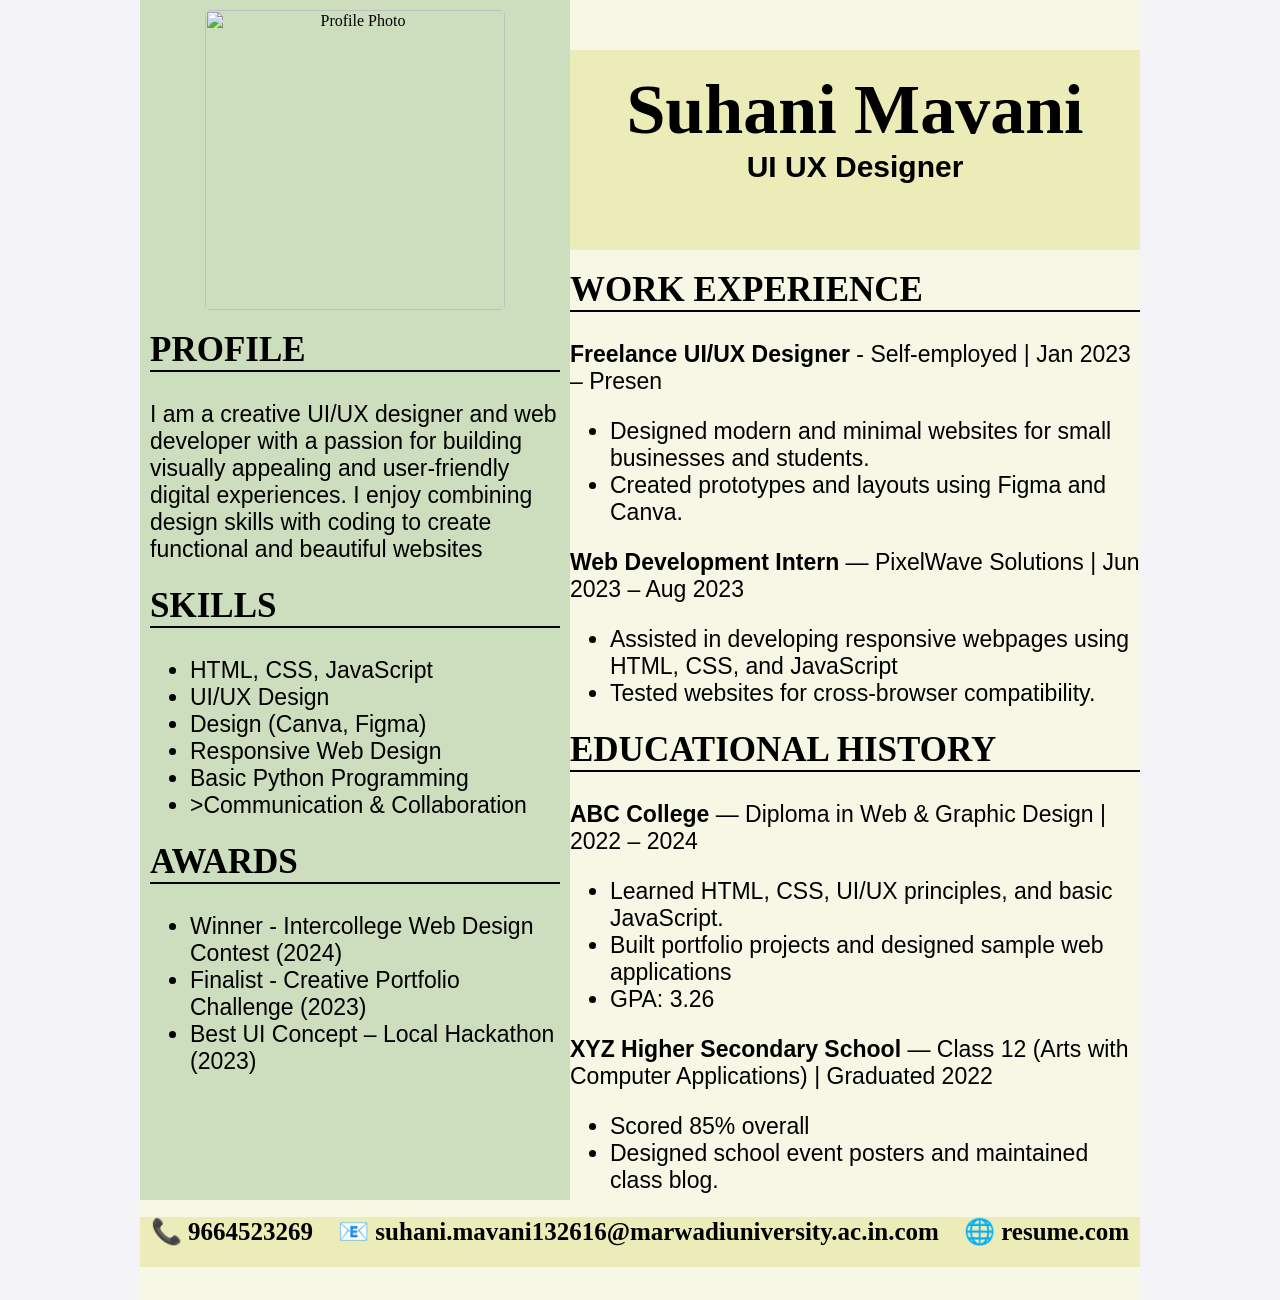
==== lab-5/index.html @ cac6b694 "Add files via upload" ====
<html>
<head>
<title>Resume</title>
<style>
    body {
        background-color: rgb(244, 244, 248);
        margin: 0;
        padding: 0;
    }
    .main {
        background-color: #f7f7e6;
        width: 1000px;
        margin: 0 auto;
        height: 1300px;
        overflow: hidden;
    }
    .lft {
        background-color: #ccdebd;
        height: 1200px;
        width: 430px;
        float: left;
        text-align: center; 
        padding: 10px;
        box-sizing: border-box;
    }
    .right {
        float: right;
        width: 570px;
    }
    .line {
        background-color: #f7f7e6;
        height: 50px;
        width: 100%;
    }
    .rpn {
        background-color: #ececb8;
        height: 200px;
        width: 100%;
    }
    .ftr {
        background-color: #ececb8;
        height: 50px;
        width: 1000px;
        clear: both;
    }
    h1 {
        font-size: 70px;
        font-family: 'Times New Roman', Times, serif;
        text-align: center;
        margin: 0;
        padding-top: 20px;
    }
    h3 {
        font-family: Arial, Helvetica, sans-serif;
        text-align: center;
        font-size: 30px;
        margin: 0;
    }
    h2 {
        font-family: Georgia, 'Times New Roman', Times, serif;
        font-size: 35px;
        border-bottom: 2px solid black;
        margin-top: 20px;
        text-align: left;
    }
    ul, p {
        font-family: Arial, Helvetica, sans-serif;
        font-size: 23px;
        text-align: left;
    }
    .profile-pic {
        width: 300px; 
        height: auto;
        border-radius: 5px;
        display: block;
        margin: 0 auto 20px auto; 
    }
    h4{
        font-size: 25px; text-align: center; margin: o;
    }
</style>
</head>
<body>
    <div class="main">
        <div class="lft">
            <img src="download (10).jpeg" alt="Profile Photo" class="profile-pic">
            
            <h2>PROFILE</h2>
            <p>I am a creative UI/UX designer and web developer with a passion for building visually appealing and user-friendly digital experiences. I enjoy combining design skills with coding to create functional and beautiful websites</p>

            <h2>SKILLS</h2>
            <ul>
                <li>HTML, CSS, JavaScript</li>
                <li>UI/UX Design</li>
                <li>Design (Canva, Figma)</li>
                <li>Responsive Web Design</li>
                <li>Basic Python Programming</li>
                <li>>Communication & Collaboration</li>
            </ul>

            <h2>AWARDS</h2>
            <ul>
                <li>Winner - Intercollege Web Design Contest (2024)</li>
                <li>Finalist - Creative Portfolio Challenge (2023)</li>
                <li>Best UI Concept – Local Hackathon (2023)</li>
            </ul>
        </div>
        <div class="right">
            <div class="line"></div>
            <div class="rpn">
                <h1>Suhani Mavani</h1>
                <h3>UI UX Designer</h3>
            </div>

                        <h2>WORK EXPERIENCE</h2>
            <p><b>Freelance UI/UX Designer</b> - Self-employed | Jan 2023 – Presen</p>
            <ul>
                <li>Designed modern and minimal websites for small businesses and students.</li>
                <li>Created prototypes and layouts using Figma and Canva.</li>
            </ul>
            <p><b>Web Development Intern</b> — PixelWave Solutions | Jun 2023 – Aug 2023</p>
            <ul>
                <li>Assisted in developing responsive webpages using HTML, CSS, and JavaScript</li>
                <li>Tested websites for cross-browser compatibility.</li>
            </ul>

            <h2>EDUCATIONAL HISTORY</h2>
            <p><b>ABC College</b> — Diploma in Web & Graphic Design | 2022 – 2024</p>
            <ul>
                <li>Learned HTML, CSS, UI/UX principles, and basic JavaScript.</li>
                <li>Built portfolio projects and designed sample web applications</li>
                <li>GPA: 3.26</li>
            </ul>
            <p><b>XYZ Higher Secondary School</b> — Class 12 (Arts with Computer Applications) | Graduated 2022</p>
            <ul>
                <li>Scored 85% overall</li>
                <li>Designed school event posters and maintained class blog.</li>
            </ul>

        </div>
        <div class="ftr">
            <h4>📞 9664523269 &nbsp;&nbsp; 📧 suhani.mavani132616@marwadiuniversity.ac.in.com &nbsp;&nbsp; 🌐 resume.com</h4>

        </div>
    </div>
</body>
</html>
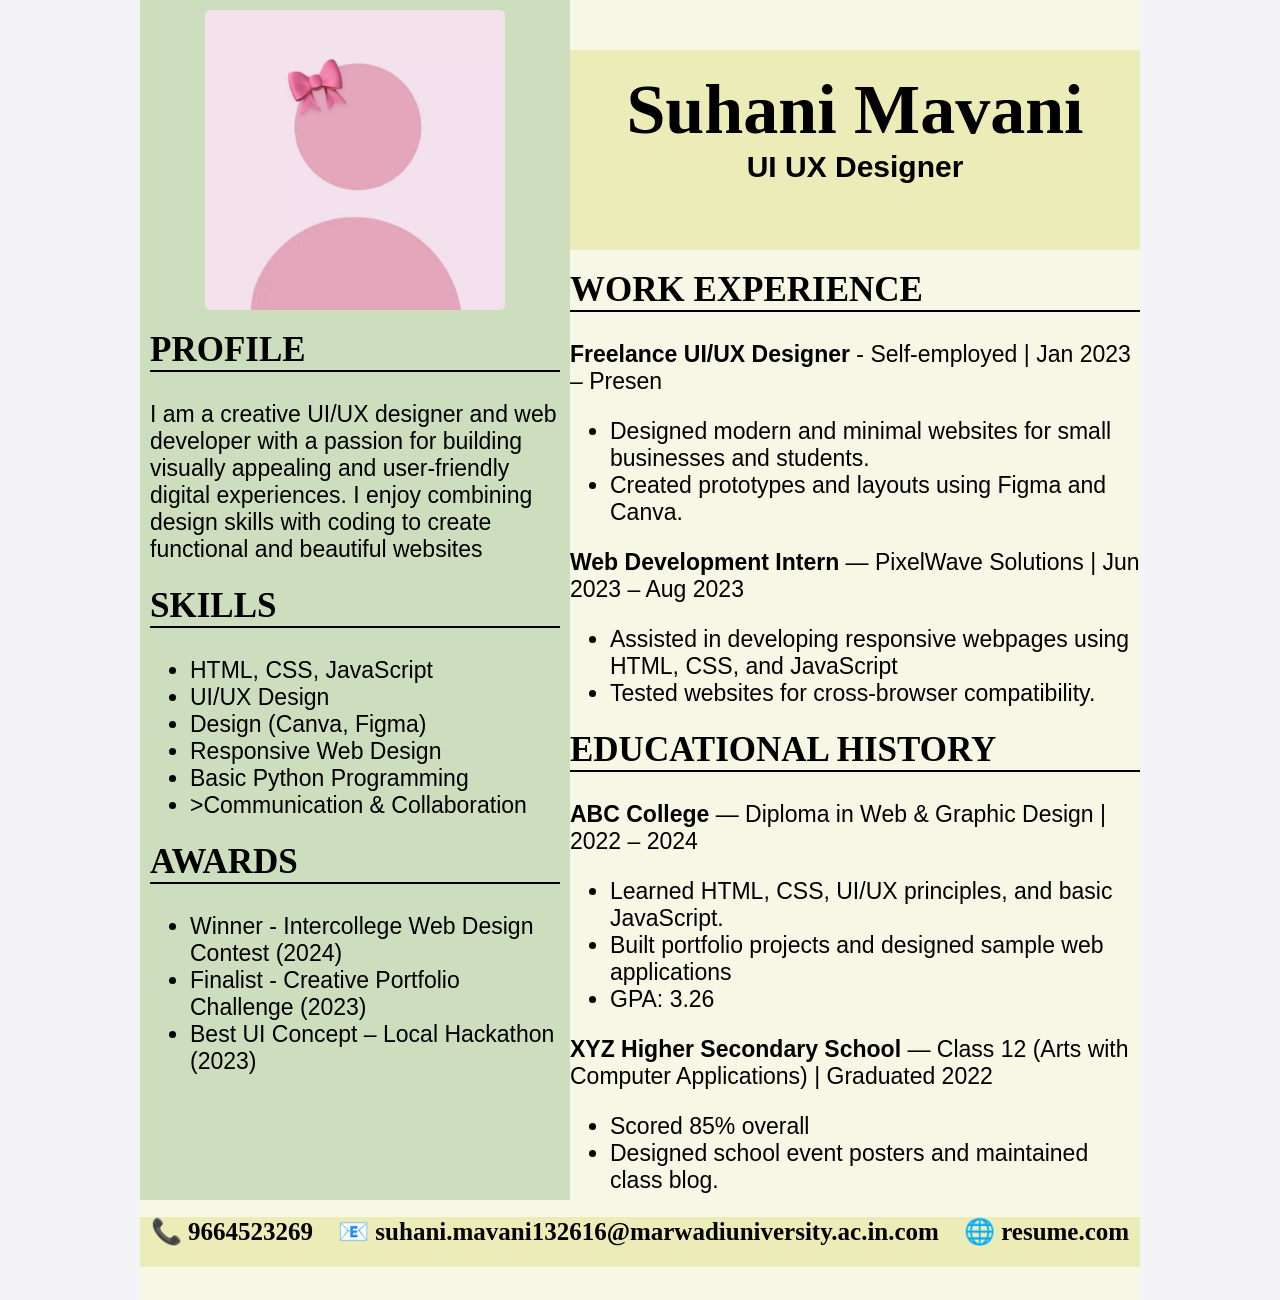
==== commit b53329b5: "Update index.html" ====
--- a/lab-5/index.html
+++ b/lab-5/index.html
@@ -83,7 +83,7 @@
 <body>
     <div class="main">
         <div class="lft">
-            <img src="download (10).jpeg" alt="Profile Photo" class="profile-pic">
+            <img src="download10.jpeg" alt="Profile Photo" class="profile-pic">
             
             <h2>PROFILE</h2>
             <p>I am a creative UI/UX designer and web developer with a passion for building visually appealing and user-friendly digital experiences. I enjoy combining design skills with coding to create functional and beautiful websites</p>
@@ -145,3 +145,4 @@
     </div>
 </body>
 </html>
+
